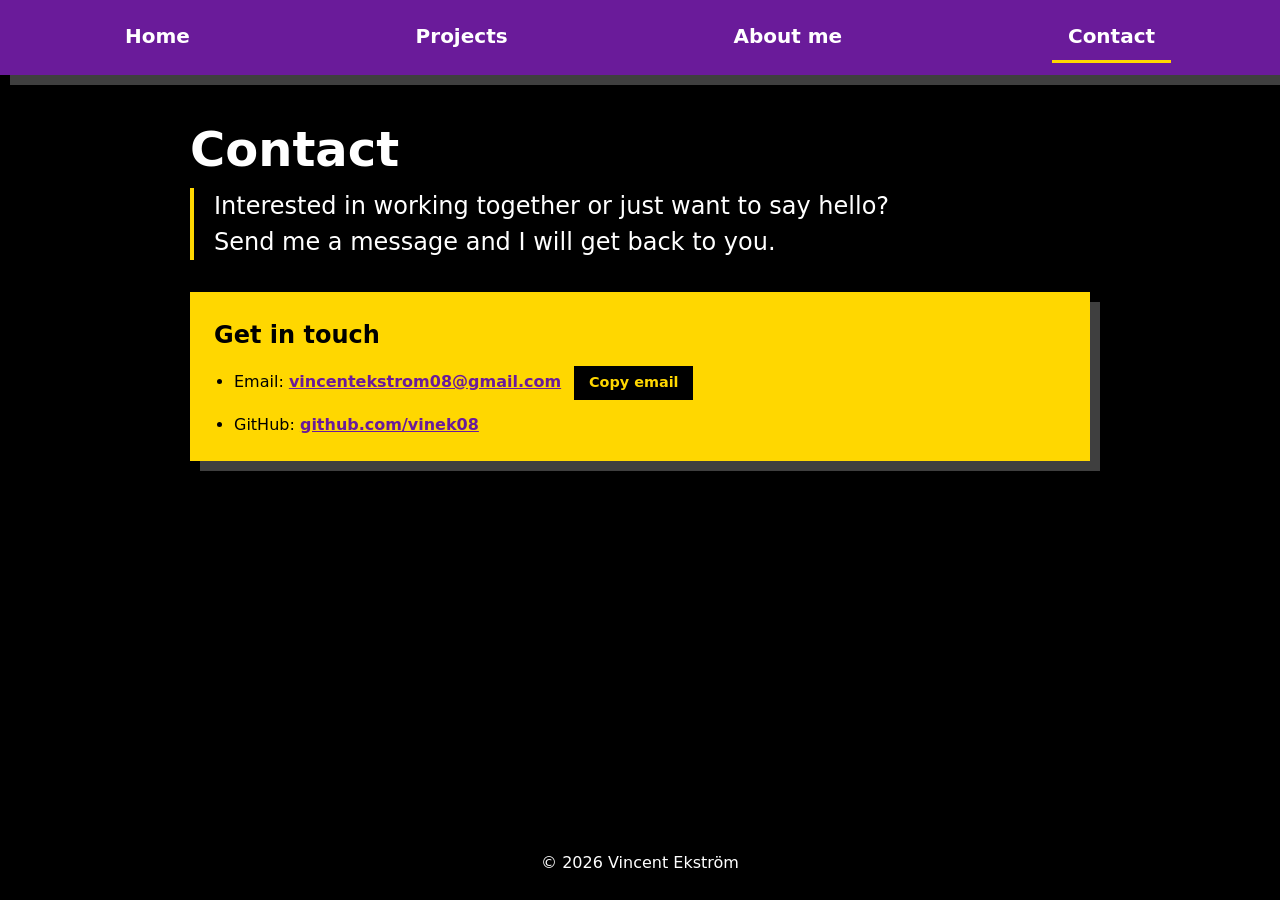
==== contact.html @ c899e3de "Add files via upload" ====
<!DOCTYPE html>
<html lang="en">
    <head>
        <meta charset="UTF-8">
        <meta name="viewport" content="width=device-width, initial-scale=1.0">
        <title>Contact – Vincent Ekström</title>
        <meta name="description" content="Contact details for Vincent Ekström.">
        <link rel="stylesheet" href="style.css">
        <script src="script.js" defer></script>
    </head>
    <body>
        <header>
            <nav class="menu" aria-label="Main navigation">
                <ul>
                    <li><a href="index.html">Home</a></li>
                    <li><a href="projects.html">Projects</a></li>
                    <li><a href="about-me.html">About me</a></li>
                    <li><a href="contact.html" aria-current="page">Contact</a></li>
                </ul>
            </nav>
        </header>
        <main>
            <div class="page">
                <h1>Contact</h1>
                <p class="page-intro">
                    Interested in working together or just want to say hello?
                    Send me a message and I will get back to you.
                </p>
                <section class="card" aria-labelledby="details">
                    <h2 id="details">Get in touch</h2>
                    <ul class="contact-list">
                        <li>
                            Email: <a id="email-link" href="mailto:vincentekstrom08@gmail.com">vincentekstrom08@gmail.com</a>
                            <button type="button" class="button copy-button" data-copy="#email-link" data-status="#copy-status">Copy email</button>
                            <span id="copy-status" class="copy-status" role="status"></span>
                        </li>
                        <li>GitHub: <a href="https://github.com/vinek08">github.com/vinek08</a></li>
                    </ul>
                </section>
            </div>
        </main>
        <footer>
            <p>&copy; 2026 Vincent Ekström</p>
        </footer>
    </body>
</html>
---- style.css ----
:root {
    --bg: #000;
    --accent: #6a1b9a;
    --card: gold;
    --text-on-card: #000;
    --text-on-accent: #fff;
    --text-on-bg: #fff;
    --shadow: 10px 10px 0 rgb(63, 63, 63);
}

*,
*::before,
*::after {
    box-sizing: border-box;
}

body {
    margin: 0;
    min-height: 100vh;
    display: flex;
    flex-direction: column;
    background-color: var(--bg);
    color: var(--text-on-bg);
    font-family: system-ui, -apple-system, "Segoe UI", Roboto, sans-serif;
    line-height: 1.6;
}

main {
    flex: 1;
    width: 100%;
    padding: 3rem 1.25rem;
}

.menu {
    background-color: var(--accent);
    box-shadow: var(--shadow);
}

.menu ul {
    display: flex;
    flex-wrap: wrap;
    justify-content: space-around;
    gap: 0.5rem;
    list-style: none;
    margin: 0;
    padding: 0.75rem 1rem;
}

.menu a {
    display: block;
    padding: 0.5rem 1rem;
    color: var(--text-on-accent);
    font-size: 1.25rem;
    font-weight: bold;
    text-decoration: none;
}

.menu a:hover,
.menu a:focus-visible {
    background-color: var(--card);
    color: var(--text-on-card);
}

.menu a[aria-current] {
    border-bottom: 3px solid var(--card);
}

a:focus-visible,
button:focus-visible,
pre:focus-visible {
    outline: 3px solid #fff;
    outline-offset: 2px;
}

.profile {
    display: flex;
    align-items: center;
    gap: 2.5rem;
    max-width: 900px;
    margin: 0 auto;
    padding: 2.5rem;
    background-color: var(--card);
    color: var(--text-on-card);
    box-shadow: var(--shadow);
}

.selfie {
    flex-shrink: 0;
    width: 200px;
    height: 200px;
    border-radius: 50%;
    object-fit: cover;
}

.profile-text {
    max-width: 60ch;
}

.profile-text h1 {
    margin: 0 0 1rem;
    font-size: clamp(2rem, 5vw, 3rem);
    line-height: 1.1;
}

.profile-text p {
    margin: 0 0 1rem;
}

@media (prefers-reduced-motion: no-preference) {
    .profile {
        animation: rise 0.6s ease-out both;
    }
}

@keyframes rise {
    from {
        opacity: 0;
        transform: translateY(16px);
    }
}

.actions {
    display: flex;
    flex-wrap: wrap;
    gap: 1rem;
    margin-top: 1.5rem;
}

.button {
    display: inline-block;
    padding: 0.6rem 1.25rem;
    background-color: var(--text-on-card);
    color: var(--card);
    border: 2px solid var(--text-on-card);
    font: inherit;
    font-weight: bold;
    text-decoration: none;
    cursor: pointer;
}

.button:hover,
.button:focus-visible {
    background-color: var(--accent);
    border-color: var(--accent);
    color: var(--text-on-accent);
}

.button-outline {
    background-color: transparent;
    color: var(--text-on-card);
}

footer {
    padding: 1.5rem 1rem;
    text-align: center;
    color: var(--text-on-bg);
}

footer p {
    margin: 0;
}

.page {
    max-width: 900px;
    margin: 0 auto;
}

.page h1 {
    margin: 0 0 0.75rem;
    font-size: clamp(2rem, 5vw, 3rem);
    line-height: 1.1;
}

.page-intro {
    max-width: 48ch;
    margin: 0 0 2rem;
    padding-left: 1.25rem;
    border-left: 4px solid var(--card);
    font-size: clamp(1.15rem, 2.5vw, 1.5rem);
    line-height: 1.5;
}

.card {
    background-color: var(--card);
    color: var(--text-on-card);
    padding: 1.5rem;
    margin-bottom: 2rem;
    box-shadow: var(--shadow);
}

.card h2 {
    margin: 0 0 0.75rem;
}

.card p {
    margin: 0 0 1rem;
}

.card p:last-child {
    margin-bottom: 0;
}

.card a {
    color: var(--accent);
    font-weight: bold;
}

.card a:hover {
    color: var(--text-on-card);
}

.project-grid {
    display: grid;
    grid-template-columns: repeat(auto-fit, minmax(260px, 1fr));
    gap: 2rem;
}

.project-grid .card {
    margin-bottom: 0;
}

@media (prefers-reduced-motion: no-preference) {
    .project-grid .card {
        animation: rise 0.6s ease-out both;
    }

    .project-grid .card:nth-child(2) { animation-delay: 0.12s; }
    .project-grid .card:nth-child(3) { animation-delay: 0.24s; }
    .project-grid .card:nth-child(4) { animation-delay: 0.36s; }
    .project-grid .card:nth-child(5) { animation-delay: 0.48s; }
    .project-grid .card:nth-child(n+6) { animation-delay: 0.6s; }
}

.filters {
    display: flex;
    flex-wrap: wrap;
    gap: 0.75rem;
    margin-bottom: 2rem;
}

.filter-button {
    padding: 0.4rem 1.1rem;
    background-color: transparent;
    color: var(--card);
    border: 2px solid var(--card);
    font: inherit;
    font-weight: bold;
    cursor: pointer;
}

.filter-button:hover {
    background-color: var(--accent);
    border-color: var(--accent);
    color: var(--text-on-accent);
}

.filter-button[aria-pressed="true"] {
    background-color: var(--card);
    color: var(--text-on-card);
}

.tags {
    display: flex;
    flex-wrap: wrap;
    gap: 0.5rem;
    list-style: none;
    margin: 0 0 1rem;
    padding: 0;
}

.tags li {
    background-color: var(--text-on-card);
    color: var(--card);
    padding: 0.1rem 0.7rem;
    font-size: 0.9rem;
    font-weight: bold;
}

.timeline {
    list-style: none;
    margin: 0 0 0 0.5rem;
    padding: 0;
    border-left: 3px solid var(--accent);
}

.timeline li {
    position: relative;
    padding-left: 1.5rem;
}

.timeline li + li {
    margin-top: 1.5rem;
}

.timeline li::before {
    content: "";
    position: absolute;
    top: 0.45em;
    left: -8px;
    width: 13px;
    height: 13px;
    border-radius: 50%;
    background-color: var(--accent);
}

.timeline-meta {
    display: block;
    font-size: 0.9rem;
    color: #3a3a3a;
}

.timeline p {
    margin: 0.25rem 0 0;
}

.contact-list {
    margin: 0;
    padding-left: 1.25rem;
}

.contact-list li + li {
    margin-top: 0.75rem;
}

.copy-button {
    margin-left: 0.5rem;
    padding: 0.2rem 0.8rem;
    font-size: 0.9rem;
}

.copy-status {
    margin-left: 0.5rem;
    font-size: 0.9rem;
}

.back-link {
    display: inline-block;
    margin-bottom: 1rem;
    color: var(--card);
    font-weight: bold;
}

.back-link:hover {
    color: var(--text-on-bg);
}

/* Inline-kod i text, t.ex. std::find */
.card code {
    font-family: ui-monospace, "Cascadia Code", Consolas, monospace;
    font-size: 0.95em;
}

/* Kodblock: bevarar radbrytningar och indrag, scrollar i sidled vid behov */
.code {
    margin: 0;
    padding: 1rem;
    background-color: var(--bg);
    color: var(--text-on-bg);
    border-left: 4px solid var(--accent);
    overflow-x: auto;
    font-size: 0.9rem;
    line-height: 1.5;
}

.code code {
    font-size: inherit;
}

/* Kort med rubrik och kopieringsknapp på samma rad */
.card-header {
    display: flex;
    flex-wrap: wrap;
    align-items: center;
    justify-content: space-between;
    gap: 0.75rem;
    margin-bottom: 0.75rem;
}

.card-header h2 {
    margin: 0;
}

.copy-group {
    display: flex;
    align-items: center;
    gap: 0.5rem;
}

.copy-group .copy-button,
.copy-group .copy-status {
    margin-left: 0;
}

/* ---------- Snabbfakta (about-me.html) ---------- */
.facts {
    display: grid;
    grid-template-columns: repeat(auto-fit, minmax(200px, 1fr));
    gap: 1rem;
    list-style: none;
    margin: 0 0 2.5rem;
    padding: 0;
}

.facts li {
    padding: 0.75rem 1rem;
    border: 2px solid var(--accent);
}

.fact-label {
    display: block;
    color: var(--card);
    font-size: 0.8rem;
    font-weight: bold;
    letter-spacing: 0.08em;
    text-transform: uppercase;
}

/* ---------- Mobil ---------- */
@media (max-width: 640px) {
    .profile {
        flex-direction: column;
        text-align: center;
        padding: 1.5rem;
        gap: 1.5rem;
    }

    .actions {
        justify-content: center;
    }

    .menu a {
        font-size: 1.05rem;
        padding: 0.4rem 0.6rem;
    }
}
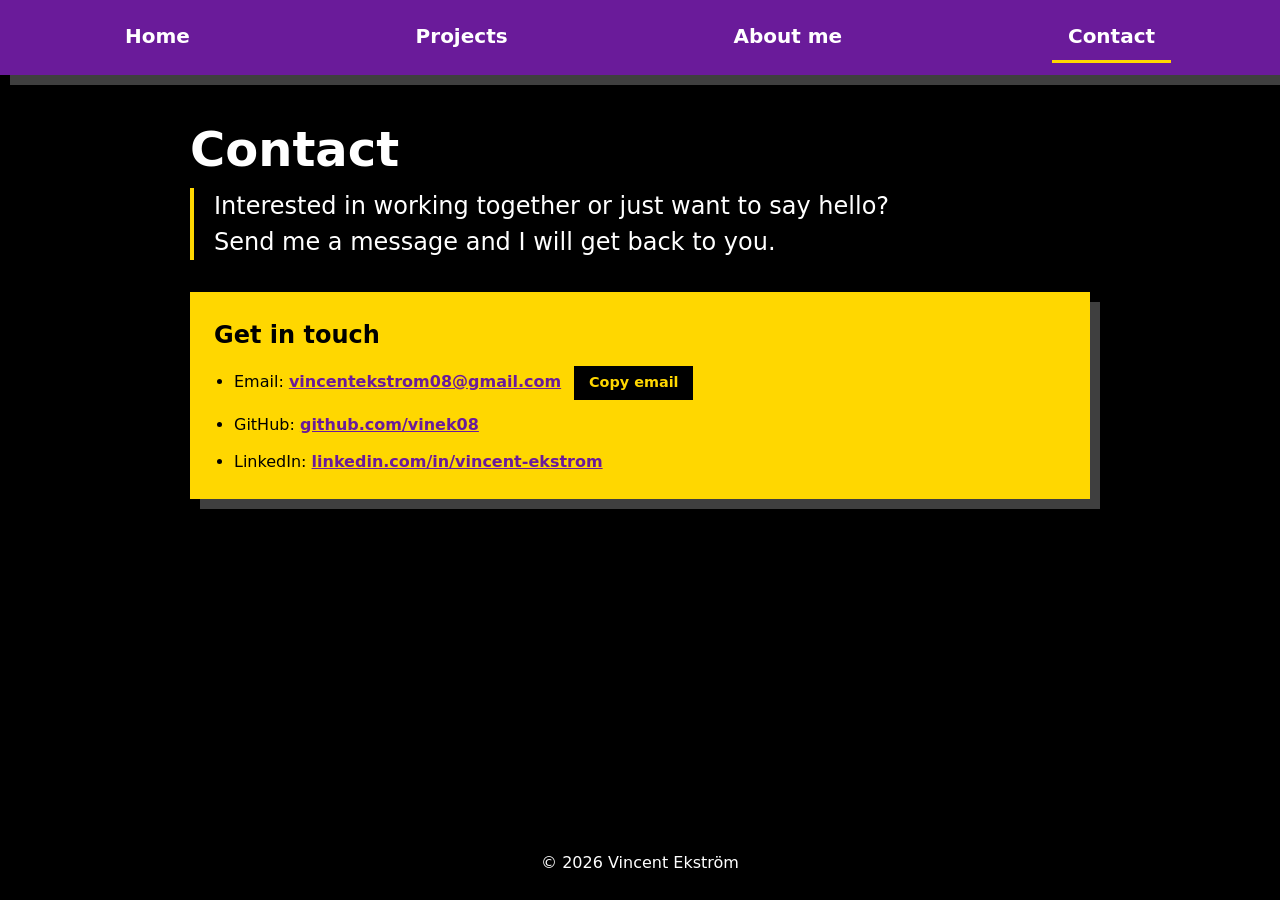
==== commit 491275a6: "Update contact.html" ====
--- a/contact.html
+++ b/contact.html
@@ -35,6 +35,7 @@
                             <span id="copy-status" class="copy-status" role="status"></span>
                         </li>
                         <li>GitHub: <a href="https://github.com/vinek08">github.com/vinek08</a></li>
+                        <li>LinkedIn: <a href="https://se.linkedin.com/in/vincent-ekstr%C3%B6m-767593446">linkedin.com/in/vincent-ekstrom</a></li>
                     </ul>
                 </section>
             </div>
@@ -43,4 +44,4 @@
             <p>&copy; 2026 Vincent Ekström</p>
         </footer>
     </body>
-</html>+</html>
